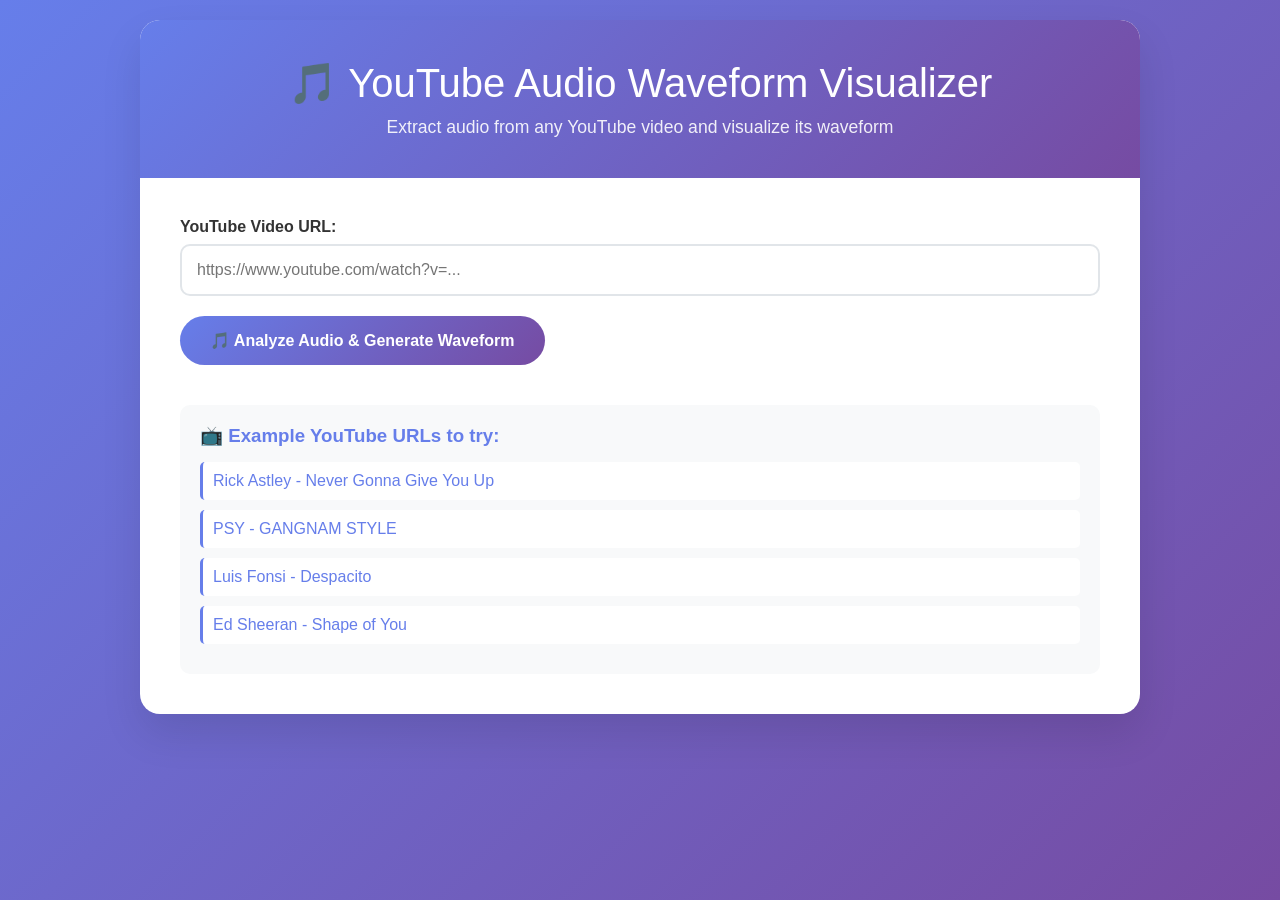
==== templates/index.html @ ccdc2c28 "Initial commit: YouTube Audio Waveform Visualizer Flask App - Complete Flask web application for You" ====
<!DOCTYPE html>
<html lang="en">
<head>
    <meta charset="UTF-8">
    <meta name="viewport" content="width=device-width, initial-scale=1.0">
    <title>🎵 YouTube Audio Waveform Visualizer</title>
    <style>
        * {
            margin: 0;
            padding: 0;
            box-sizing: border-box;
        }

        body {
            font-family: 'Segoe UI', Tahoma, Geneva, Verdana, sans-serif;
            background: linear-gradient(135deg, #667eea 0%, #764ba2 100%);
            min-height: 100vh;
            padding: 20px;
        }

        .container {
            max-width: 1000px;
            margin: 0 auto;
            background: white;
            border-radius: 20px;
            box-shadow: 0 20px 40px rgba(0,0,0,0.1);
            overflow: hidden;
        }

        .header {
            background: linear-gradient(135deg, #667eea 0%, #764ba2 100%);
            color: white;
            padding: 40px;
            text-align: center;
        }

        .header h1 {
            font-size: 2.5em;
            margin-bottom: 10px;
            font-weight: 300;
        }

        .header p {
            font-size: 1.1em;
            opacity: 0.9;
        }

        .content {
            padding: 40px;
        }

        .form-section {
            margin-bottom: 40px;
        }

        .form-group {
            margin-bottom: 20px;
        }

        label {
            display: block;
            margin-bottom: 8px;
            font-weight: 600;
            color: #333;
        }

        input[type="url"] {
            width: 100%;
            padding: 15px;
            border: 2px solid #e1e5e9;
            border-radius: 10px;
            font-size: 16px;
            transition: border-color 0.3s ease;
        }

        input[type="url"]:focus {
            outline: none;
            border-color: #667eea;
            box-shadow: 0 0 0 3px rgba(102, 126, 234, 0.1);
        }

        .btn {
            background: linear-gradient(135deg, #667eea 0%, #764ba2 100%);
            color: white;
            border: none;
            padding: 15px 30px;
            border-radius: 25px;
            font-size: 16px;
            font-weight: 600;
            cursor: pointer;
            transition: all 0.3s ease;
            display: inline-block;
            text-decoration: none;
        }

        .btn:hover {
            transform: translateY(-2px);
            box-shadow: 0 10px 20px rgba(102, 126, 234, 0.3);
        }

        .btn:disabled {
            opacity: 0.6;
            cursor: not-allowed;
            transform: none;
        }

        .loading {
            display: none;
            text-align: center;
            padding: 20px;
            color: #667eea;
        }

        .loading .spinner {
            border: 3px solid #f3f3f3;
            border-top: 3px solid #667eea;
            border-radius: 50%;
            width: 40px;
            height: 40px;
            animation: spin 1s linear infinite;
            margin: 0 auto 15px;
        }

        @keyframes spin {
            0% { transform: rotate(0deg); }
            100% { transform: rotate(360deg); }
        }

        .result-section {
            display: none;
            margin-top: 40px;
            padding: 30px;
            background: #f8f9fa;
            border-radius: 15px;
            border-left: 5px solid #667eea;
        }

        .waveform-container {
            text-align: center;
            margin: 20px 0;
        }

        .waveform-image {
            max-width: 100%;
            border-radius: 10px;
            box-shadow: 0 10px 30px rgba(0,0,0,0.1);
        }

        .audio-info {
            display: grid;
            grid-template-columns: repeat(auto-fit, minmax(200px, 1fr));
            gap: 20px;
            margin-top: 20px;
        }

        .info-card {
            background: white;
            padding: 20px;
            border-radius: 10px;
            text-align: center;
            box-shadow: 0 5px 15px rgba(0,0,0,0.1);
        }

        .info-card h3 {
            color: #667eea;
            margin-bottom: 10px;
            font-size: 1.1em;
        }

        .info-card p {
            font-size: 1.5em;
            font-weight: bold;
            color: #333;
        }

        .error {
            background: #fee;
            color: #c33;
            padding: 15px;
            border-radius: 10px;
            border-left: 5px solid #c33;
            margin-top: 20px;
        }

        .example-urls {
            margin-top: 20px;
            padding: 20px;
            background: #f8f9fa;
            border-radius: 10px;
        }

        .example-urls h3 {
            color: #667eea;
            margin-bottom: 15px;
        }

        .example-urls ul {
            list-style: none;
        }

        .example-urls li {
            margin-bottom: 10px;
            padding: 10px;
            background: white;
            border-radius: 5px;
            border-left: 3px solid #667eea;
        }

        .example-urls a {
            color: #667eea;
            text-decoration: none;
        }

        .example-urls a:hover {
            text-decoration: underline;
        }

        @media (max-width: 768px) {
            .header h1 {
                font-size: 2em;
            }
            
            .content {
                padding: 20px;
            }
            
            .audio-info {
                grid-template-columns: 1fr;
            }
        }
    </style>
</head>
<body>
    <div class="container">
        <div class="header">
            <h1>🎵 YouTube Audio Waveform Visualizer</h1>
            <p>Extract audio from any YouTube video and visualize its waveform</p>
        </div>

        <div class="content">
            <div class="form-section">
                <form id="youtubeForm">
                    <div class="form-group">
                        <label for="youtube_url">YouTube Video URL:</label>
                        <input 
                            type="url" 
                            id="youtube_url" 
                            name="youtube_url" 
                            placeholder="https://www.youtube.com/watch?v=..." 
                            required
                        >
                    </div>
                    <button type="submit" class="btn" id="analyzeBtn">
                        🎵 Analyze Audio & Generate Waveform
                    </button>
                </form>
            </div>

            <div class="loading" id="loading">
                <div class="spinner"></div>
                <p>🎵 Downloading audio and generating waveform...</p>
                <p><small>This may take a few moments depending on the video length</small></p>
            </div>

            <div class="result-section" id="resultSection">
                <h2>🎵 Audio Analysis Results</h2>
                <div class="waveform-container">
                    <img id="waveformImage" class="waveform-image" alt="Audio Waveform">
                </div>
                <div class="audio-info" id="audioInfo">
                    <!-- Audio information will be populated here -->
                </div>
            </div>

            <div class="example-urls">
                <h3>📺 Example YouTube URLs to try:</h3>
                <ul>
                    <li><a href="#" onclick="setUrl('https://www.youtube.com/watch?v=dQw4w9WgXcQ')">Rick Astley - Never Gonna Give You Up</a></li>
                    <li><a href="#" onclick="setUrl('https://www.youtube.com/watch?v=9bZkp7q19f0')">PSY - GANGNAM STYLE</a></li>
                    <li><a href="#" onclick="setUrl('https://www.youtube.com/watch?v=kJQP7kiw5Fk')">Luis Fonsi - Despacito</a></li>
                    <li><a href="#" onclick="setUrl('https://www.youtube.com/watch?v=ZZ5LpwO-An4')">Ed Sheeran - Shape of You</a></li>
                </ul>
            </div>
        </div>
    </div>

    <script>
        // Function to set URL in the input field
        function setUrl(url) {
            document.getElementById('youtube_url').value = url;
        }

        // Handle form submission
        document.getElementById('youtubeForm').addEventListener('submit', async function(e) {
            e.preventDefault();
            
            const form = e.target;
            const submitBtn = document.getElementById('analyzeBtn');
            const loading = document.getElementById('loading');
            const resultSection = document.getElementById('resultSection');
            
            // Get the YouTube URL
            const youtubeUrl = document.getElementById('youtube_url').value;
            
            if (!youtubeUrl) {
                alert('Please enter a YouTube URL');
                return;
            }
            
            // Show loading state
            submitBtn.disabled = true;
            submitBtn.textContent = '⏳ Processing...';
            loading.style.display = 'block';
            resultSection.style.display = 'none';
            
            try {
                // Send request to Flask backend
                const formData = new FormData();
                formData.append('youtube_url', youtubeUrl);
                
                const response = await fetch('/analyze', {
                    method: 'POST',
                    body: formData
                });
                
                const result = await response.json();
                
                if (result.success) {
                    // Display the waveform
                    document.getElementById('waveformImage').src = result.waveform_image + '?t=' + new Date().getTime();
                    
                    // Display audio information
                    const audioInfo = document.getElementById('audioInfo');
                    audioInfo.innerHTML = `
                        <div class="info-card">
                            <h3>Duration</h3>
                            <p>${result.audio_info.duration}s</p>
                        </div>
                        <div class="info-card">
                            <h3>Sample Rate</h3>
                            <p>${result.audio_info.sample_rate.toLocaleString()} Hz</p>
                        </div>
                        <div class="info-card">
                            <h3>Total Samples</h3>
                            <p>${result.audio_info.samples.toLocaleString()}</p>
                        </div>
                        <div class="info-card">
                            <h3>Max Amplitude</h3>
                            <p>${result.audio_info.max_amplitude.toFixed(4)}</p>
                        </div>
                        <div class="info-card">
                            <h3>RMS Energy</h3>
                            <p>${result.audio_info.rms_energy.toFixed(4)}</p>
                        </div>
                    `;
                    
                    resultSection.style.display = 'block';
                } else {
                    // Show error
                    resultSection.innerHTML = `
                        <div class="error">
                            <h3>❌ Error</h3>
                            <p>${result.error}</p>
                        </div>
                    `;
                    resultSection.style.display = 'block';
                }
                
            } catch (error) {
                console.error('Error:', error);
                resultSection.innerHTML = `
                    <div class="error">
                        <h3>❌ Error</h3>
                        <p>Failed to process the YouTube URL. Please try again.</p>
                    </div>
                `;
                resultSection.style.display = 'block';
            } finally {
                // Reset loading state
                submitBtn.disabled = false;
                submitBtn.textContent = '🎵 Analyze Audio & Generate Waveform';
                loading.style.display = 'none';
            }
        });
    </script>
</body>
</html>
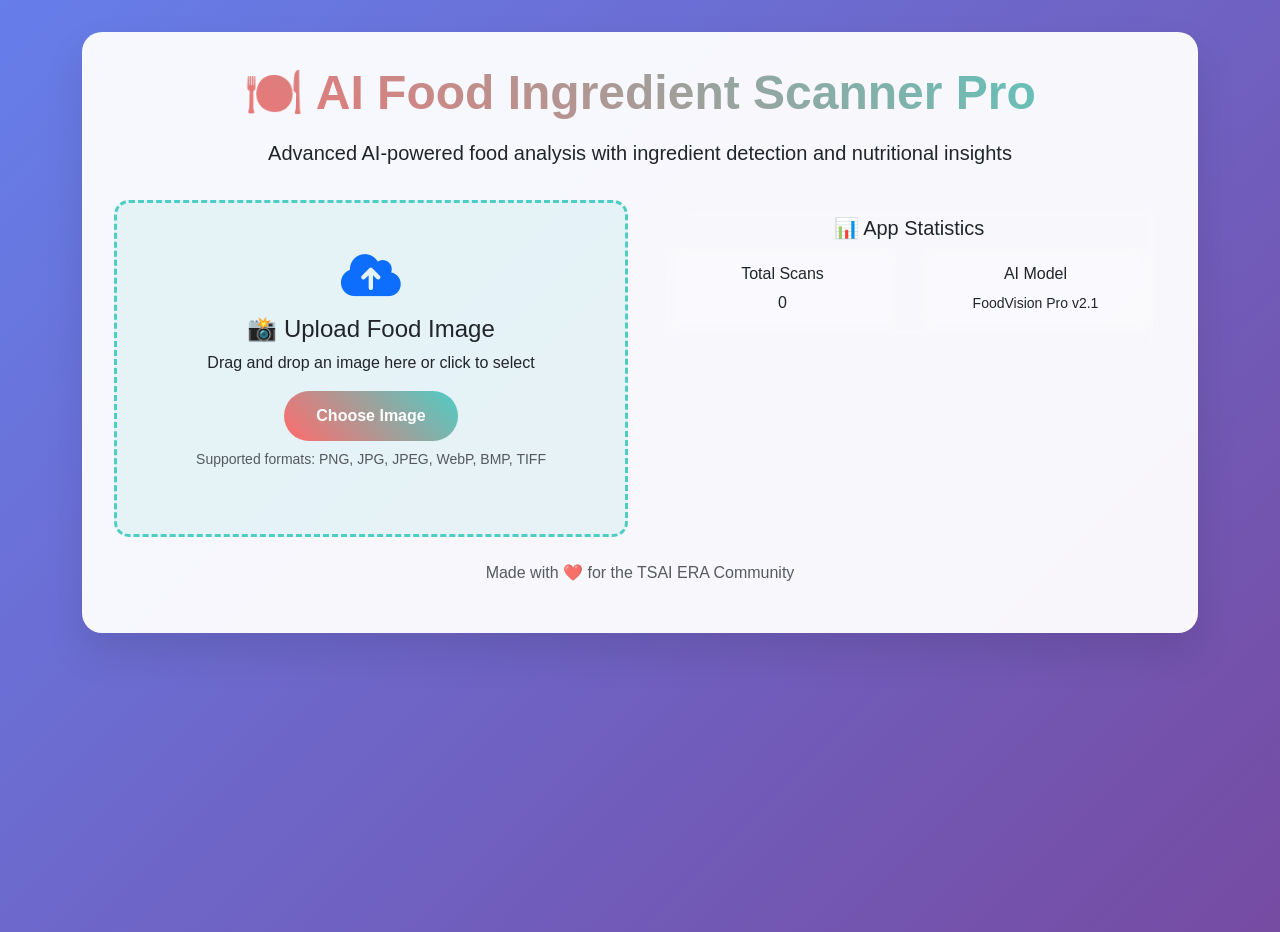
==== commit dcd3fd9f: "Convert to Flask API with Docker support - Complete rewrite with modern architecture" ====
--- a/templates/index.html
+++ b/templates/index.html
@@ -3,385 +3,377 @@
 <head>
     <meta charset="UTF-8">
     <meta name="viewport" content="width=device-width, initial-scale=1.0">
-    <title>🎵 YouTube Audio Waveform Visualizer</title>
+    <title>🍽️ AI Food Ingredient Scanner Pro</title>
+    <link href="https://cdn.jsdelivr.net/npm/bootstrap@5.1.3/dist/css/bootstrap.min.css" rel="stylesheet">
+    <link href="https://cdnjs.cloudflare.com/ajax/libs/font-awesome/6.0.0/css/all.min.css" rel="stylesheet">
     <style>
-        * {
-            margin: 0;
-            padding: 0;
-            box-sizing: border-box;
-        }
-
         body {
-            font-family: 'Segoe UI', Tahoma, Geneva, Verdana, sans-serif;
             background: linear-gradient(135deg, #667eea 0%, #764ba2 100%);
             min-height: 100vh;
-            padding: 20px;
-        }
-
-        .container {
-            max-width: 1000px;
-            margin: 0 auto;
-            background: white;
+            font-family: 'Segoe UI', Tahoma, Geneva, Verdana, sans-serif;
+        }
+        .main-container {
+            background: rgba(255, 255, 255, 0.95);
             border-radius: 20px;
             box-shadow: 0 20px 40px rgba(0,0,0,0.1);
-            overflow: hidden;
-        }
-
+            margin: 2rem 0;
+            padding: 2rem;
+        }
         .header {
-            background: linear-gradient(135deg, #667eea 0%, #764ba2 100%);
+            text-align: center;
+            margin-bottom: 2rem;
+        }
+        .header h1 {
+            background: linear-gradient(45deg, #FF6B6B, #4ECDC4);
+            -webkit-background-clip: text;
+            -webkit-text-fill-color: transparent;
+            font-size: 3rem;
+            font-weight: bold;
+            margin-bottom: 1rem;
+        }
+        .upload-area {
+            border: 3px dashed #4ECDC4;
+            border-radius: 15px;
+            padding: 3rem;
+            text-align: center;
+            background: rgba(78, 205, 196, 0.1);
+            transition: all 0.3s ease;
+            cursor: pointer;
+        }
+        .upload-area:hover {
+            background: rgba(78, 205, 196, 0.2);
+            border-color: #FF6B6B;
+        }
+        .upload-area.dragover {
+            background: rgba(255, 107, 107, 0.2);
+            border-color: #FF6B6B;
+        }
+        .result-card {
+            background: linear-gradient(135deg, #f093fb 0%, #f5576c 100%);
             color: white;
-            padding: 40px;
-            text-align: center;
-        }
-
-        .header h1 {
-            font-size: 2.5em;
-            margin-bottom: 10px;
-            font-weight: 300;
-        }
-
-        .header p {
-            font-size: 1.1em;
-            opacity: 0.9;
-        }
-
-        .content {
-            padding: 40px;
-        }
-
-        .form-section {
-            margin-bottom: 40px;
-        }
-
-        .form-group {
-            margin-bottom: 20px;
-        }
-
-        label {
-            display: block;
-            margin-bottom: 8px;
-            font-weight: 600;
-            color: #333;
-        }
-
-        input[type="url"] {
-            width: 100%;
-            padding: 15px;
-            border: 2px solid #e1e5e9;
+            border-radius: 15px;
+            padding: 2rem;
+            margin: 1rem 0;
+            box-shadow: 0 10px 30px rgba(0,0,0,0.2);
+        }
+        .food-item {
+            background: rgba(255, 255, 255, 0.1);
             border-radius: 10px;
-            font-size: 16px;
-            transition: border-color 0.3s ease;
-        }
-
-        input[type="url"]:focus {
-            outline: none;
-            border-color: #667eea;
-            box-shadow: 0 0 0 3px rgba(102, 126, 234, 0.1);
-        }
-
-        .btn {
-            background: linear-gradient(135deg, #667eea 0%, #764ba2 100%);
-            color: white;
-            border: none;
-            padding: 15px 30px;
-            border-radius: 25px;
-            font-size: 16px;
-            font-weight: 600;
-            cursor: pointer;
-            transition: all 0.3s ease;
+            padding: 1.5rem;
+            margin: 1rem 0;
+            backdrop-filter: blur(10px);
+        }
+        .ingredient-tag {
             display: inline-block;
-            text-decoration: none;
-        }
-
-        .btn:hover {
-            transform: translateY(-2px);
-            box-shadow: 0 10px 20px rgba(102, 126, 234, 0.3);
-        }
-
-        .btn:disabled {
-            opacity: 0.6;
-            cursor: not-allowed;
-            transform: none;
-        }
-
+            background: rgba(255, 255, 255, 0.2);
+            padding: 0.3rem 0.8rem;
+            border-radius: 20px;
+            margin: 0.2rem;
+            font-size: 0.9rem;
+        }
         .loading {
             display: none;
             text-align: center;
-            padding: 20px;
-            color: #667eea;
-        }
-
-        .loading .spinner {
-            border: 3px solid #f3f3f3;
-            border-top: 3px solid #667eea;
+            padding: 2rem;
+        }
+        .spinner {
+            border: 4px solid rgba(255, 255, 255, 0.3);
             border-radius: 50%;
+            border-top: 4px solid #4ECDC4;
             width: 40px;
             height: 40px;
             animation: spin 1s linear infinite;
-            margin: 0 auto 15px;
-        }
-
+            margin: 0 auto 1rem;
+        }
         @keyframes spin {
             0% { transform: rotate(0deg); }
             100% { transform: rotate(360deg); }
         }
-
-        .result-section {
-            display: none;
-            margin-top: 40px;
-            padding: 30px;
-            background: #f8f9fa;
-            border-radius: 15px;
-            border-left: 5px solid #667eea;
-        }
-
-        .waveform-container {
+        .btn-primary {
+            background: linear-gradient(45deg, #FF6B6B, #4ECDC4);
+            border: none;
+            border-radius: 25px;
+            padding: 0.8rem 2rem;
+            font-weight: bold;
+            transition: all 0.3s ease;
+        }
+        .btn-primary:hover {
+            transform: translateY(-2px);
+            box-shadow: 0 5px 15px rgba(0,0,0,0.2);
+        }
+        .stats-card {
+            background: rgba(255, 255, 255, 0.1);
+            border-radius: 10px;
+            padding: 1rem;
             text-align: center;
-            margin: 20px 0;
-        }
-
-        .waveform-image {
-            max-width: 100%;
-            border-radius: 10px;
-            box-shadow: 0 10px 30px rgba(0,0,0,0.1);
-        }
-
-        .audio-info {
-            display: grid;
-            grid-template-columns: repeat(auto-fit, minmax(200px, 1fr));
-            gap: 20px;
-            margin-top: 20px;
-        }
-
-        .info-card {
-            background: white;
-            padding: 20px;
-            border-radius: 10px;
-            text-align: center;
-            box-shadow: 0 5px 15px rgba(0,0,0,0.1);
-        }
-
-        .info-card h3 {
-            color: #667eea;
-            margin-bottom: 10px;
-            font-size: 1.1em;
-        }
-
-        .info-card p {
-            font-size: 1.5em;
-            font-weight: bold;
-            color: #333;
-        }
-
-        .error {
-            background: #fee;
-            color: #c33;
-            padding: 15px;
-            border-radius: 10px;
-            border-left: 5px solid #c33;
-            margin-top: 20px;
-        }
-
-        .example-urls {
-            margin-top: 20px;
-            padding: 20px;
-            background: #f8f9fa;
-            border-radius: 10px;
-        }
-
-        .example-urls h3 {
-            color: #667eea;
-            margin-bottom: 15px;
-        }
-
-        .example-urls ul {
-            list-style: none;
-        }
-
-        .example-urls li {
-            margin-bottom: 10px;
-            padding: 10px;
-            background: white;
-            border-radius: 5px;
-            border-left: 3px solid #667eea;
-        }
-
-        .example-urls a {
-            color: #667eea;
-            text-decoration: none;
-        }
-
-        .example-urls a:hover {
-            text-decoration: underline;
-        }
-
-        @media (max-width: 768px) {
-            .header h1 {
-                font-size: 2em;
-            }
-            
-            .content {
-                padding: 20px;
-            }
-            
-            .audio-info {
-                grid-template-columns: 1fr;
-            }
+            backdrop-filter: blur(10px);
         }
     </style>
 </head>
 <body>
     <div class="container">
-        <div class="header">
-            <h1>🎵 YouTube Audio Waveform Visualizer</h1>
-            <p>Extract audio from any YouTube video and visualize its waveform</p>
-        </div>
-
-        <div class="content">
-            <div class="form-section">
-                <form id="youtubeForm">
-                    <div class="form-group">
-                        <label for="youtube_url">YouTube Video URL:</label>
-                        <input 
-                            type="url" 
-                            id="youtube_url" 
-                            name="youtube_url" 
-                            placeholder="https://www.youtube.com/watch?v=..." 
-                            required
-                        >
-                    </div>
-                    <button type="submit" class="btn" id="analyzeBtn">
-                        🎵 Analyze Audio & Generate Waveform
-                    </button>
-                </form>
+        <div class="main-container">
+            <div class="header">
+                <h1>🍽️ AI Food Ingredient Scanner Pro</h1>
+                <p class="lead">Advanced AI-powered food analysis with ingredient detection and nutritional insights</p>
             </div>
 
-            <div class="loading" id="loading">
-                <div class="spinner"></div>
-                <p>🎵 Downloading audio and generating waveform...</p>
-                <p><small>This may take a few moments depending on the video length</small></p>
-            </div>
-
-            <div class="result-section" id="resultSection">
-                <h2>🎵 Audio Analysis Results</h2>
-                <div class="waveform-container">
-                    <img id="waveformImage" class="waveform-image" alt="Audio Waveform">
+            <div class="row">
+                <div class="col-md-6">
+                    <div class="upload-area" id="uploadArea">
+                        <i class="fas fa-cloud-upload-alt fa-3x text-primary mb-3"></i>
+                        <h4>📸 Upload Food Image</h4>
+                        <p>Drag and drop an image here or click to select</p>
+                        <input type="file" id="fileInput" accept="image/*" style="display: none;">
+                        <button class="btn btn-primary" onclick="document.getElementById('fileInput').click()">
+                            Choose Image
+                        </button>
+                        <p class="small text-muted mt-2">Supported formats: PNG, JPG, JPEG, WebP, BMP, TIFF</p>
+                    </div>
+
+                    <div class="loading" id="loading">
+                        <div class="spinner"></div>
+                        <h5>🤖 AI is analyzing your food image...</h5>
+                        <p>This may take a few seconds</p>
+                    </div>
+
+                    <div id="imagePreview" class="mt-3" style="display: none;">
+                        <img id="previewImg" class="img-fluid rounded" style="max-height: 300px;">
+                    </div>
                 </div>
-                <div class="audio-info" id="audioInfo">
-                    <!-- Audio information will be populated here -->
+
+                <div class="col-md-6">
+                    <div class="stats-card">
+                        <h5>📊 App Statistics</h5>
+                        <div class="row">
+                            <div class="col-6">
+                                <div class="stats-card">
+                                    <h6>Total Scans</h6>
+                                    <span id="totalScans">0</span>
+                                </div>
+                            </div>
+                            <div class="col-6">
+                                <div class="stats-card">
+                                    <h6>AI Model</h6>
+                                    <small>FoodVision Pro v2.1</small>
+                                </div>
+                            </div>
+                        </div>
+                    </div>
+
+                    <div id="results" style="display: none;">
+                        <!-- Results will be populated here -->
+                    </div>
                 </div>
             </div>
 
-            <div class="example-urls">
-                <h3>📺 Example YouTube URLs to try:</h3>
-                <ul>
-                    <li><a href="#" onclick="setUrl('https://www.youtube.com/watch?v=dQw4w9WgXcQ')">Rick Astley - Never Gonna Give You Up</a></li>
-                    <li><a href="#" onclick="setUrl('https://www.youtube.com/watch?v=9bZkp7q19f0')">PSY - GANGNAM STYLE</a></li>
-                    <li><a href="#" onclick="setUrl('https://www.youtube.com/watch?v=kJQP7kiw5Fk')">Luis Fonsi - Despacito</a></li>
-                    <li><a href="#" onclick="setUrl('https://www.youtube.com/watch?v=ZZ5LpwO-An4')">Ed Sheeran - Shape of You</a></li>
-                </ul>
+            <div class="text-center mt-4">
+                <p class="text-muted">Made with ❤️ for the TSAI ERA Community</p>
             </div>
         </div>
     </div>
 
+    <script src="https://cdn.jsdelivr.net/npm/bootstrap@5.1.3/dist/js/bootstrap.bundle.min.js"></script>
     <script>
-        // Function to set URL in the input field
-        function setUrl(url) {
-            document.getElementById('youtube_url').value = url;
-        }
-
-        // Handle form submission
-        document.getElementById('youtubeForm').addEventListener('submit', async function(e) {
+        let totalScans = 0;
+
+        // File input handling
+        document.getElementById('fileInput').addEventListener('change', handleFileSelect);
+        
+        // Drag and drop handling
+        const uploadArea = document.getElementById('uploadArea');
+        
+        uploadArea.addEventListener('dragover', (e) => {
             e.preventDefault();
-            
-            const form = e.target;
-            const submitBtn = document.getElementById('analyzeBtn');
-            const loading = document.getElementById('loading');
-            const resultSection = document.getElementById('resultSection');
-            
-            // Get the YouTube URL
-            const youtubeUrl = document.getElementById('youtube_url').value;
-            
-            if (!youtubeUrl) {
-                alert('Please enter a YouTube URL');
+            uploadArea.classList.add('dragover');
+        });
+        
+        uploadArea.addEventListener('dragleave', () => {
+            uploadArea.classList.remove('dragover');
+        });
+        
+        uploadArea.addEventListener('drop', (e) => {
+            e.preventDefault();
+            uploadArea.classList.remove('dragover');
+            const files = e.dataTransfer.files;
+            if (files.length > 0) {
+                handleFile(files[0]);
+            }
+        });
+
+        function handleFileSelect(event) {
+            const file = event.target.files[0];
+            if (file) {
+                handleFile(file);
+            }
+        }
+
+        function handleFile(file) {
+            // Validate file type
+            const allowedTypes = ['image/png', 'image/jpeg', 'image/jpg', 'image/webp', 'image/bmp', 'image/tiff'];
+            if (!allowedTypes.includes(file.type)) {
+                alert('Please select a valid image file (PNG, JPG, JPEG, WebP, BMP, TIFF)');
                 return;
             }
-            
-            // Show loading state
-            submitBtn.disabled = true;
-            submitBtn.textContent = '⏳ Processing...';
-            loading.style.display = 'block';
-            resultSection.style.display = 'none';
-            
+
+            // Validate file size (16MB max)
+            if (file.size > 16 * 1024 * 1024) {
+                alert('File size too large. Maximum size is 16MB.');
+                return;
+            }
+
+            // Show preview
+            const reader = new FileReader();
+            reader.onload = function(e) {
+                document.getElementById('previewImg').src = e.target.result;
+                document.getElementById('imagePreview').style.display = 'block';
+            };
+            reader.readAsDataURL(file);
+
+            // Analyze image
+            analyzeImage(file);
+        }
+
+        async function analyzeImage(file) {
+            const formData = new FormData();
+            formData.append('file', file);
+
+            // Show loading
+            document.getElementById('loading').style.display = 'block';
+            document.getElementById('results').style.display = 'none';
+
             try {
-                // Send request to Flask backend
-                const formData = new FormData();
-                formData.append('youtube_url', youtubeUrl);
-                
-                const response = await fetch('/analyze', {
+                const response = await fetch('/api/analyze', {
                     method: 'POST',
                     body: formData
                 });
-                
+
                 const result = await response.json();
-                
+
+                // Hide loading
+                document.getElementById('loading').style.display = 'none';
+
                 if (result.success) {
-                    // Display the waveform
-                    document.getElementById('waveformImage').src = result.waveform_image + '?t=' + new Date().getTime();
+                    displayResults(result);
+                    totalScans++;
+                    document.getElementById('totalScans').textContent = totalScans;
+                } else {
+                    alert('Error: ' + result.error);
+                }
+            } catch (error) {
+                document.getElementById('loading').style.display = 'none';
+                alert('Error analyzing image: ' + error.message);
+            }
+        }
+
+        function displayResults(result) {
+            const resultsDiv = document.getElementById('results');
+            resultsDiv.style.display = 'block';
+
+            let html = `
+                <div class="result-card">
+                    <h4>🎯 AI Analysis Results</h4>
+                    <div class="row mb-3">
+                        <div class="col-4">
+                            <div class="stats-card">
+                                <h6>Foods Detected</h6>
+                                <span>${result.total_foods}</span>
+                            </div>
+                        </div>
+                        <div class="col-4">
+                            <div class="stats-card">
+                                <h6>Processing Time</h6>
+                                <span>${result.processing_time}s</span>
+                            </div>
+                        </div>
+                        <div class="col-4">
+                            <div class="stats-card">
+                                <h6>AI Model</h6>
+                                <small>${result.ai_model}</small>
+                            </div>
+                        </div>
+                    </div>
+            `;
+
+            if (result.foods && result.foods.length > 0) {
+                result.foods.forEach(food => {
+                    const healthColor = food.health_score > 7 ? '🟢' : food.health_score > 5 ? '🟡' : '🔴';
                     
-                    // Display audio information
-                    const audioInfo = document.getElementById('audioInfo');
-                    audioInfo.innerHTML = `
-                        <div class="info-card">
-                            <h3>Duration</h3>
-                            <p>${result.audio_info.duration}s</p>
-                        </div>
-                        <div class="info-card">
-                            <h3>Sample Rate</h3>
-                            <p>${result.audio_info.sample_rate.toLocaleString()} Hz</p>
-                        </div>
-                        <div class="info-card">
-                            <h3>Total Samples</h3>
-                            <p>${result.audio_info.samples.toLocaleString()}</p>
-                        </div>
-                        <div class="info-card">
-                            <h3>Max Amplitude</h3>
-                            <p>${result.audio_info.max_amplitude.toFixed(4)}</p>
-                        </div>
-                        <div class="info-card">
-                            <h3>RMS Energy</h3>
-                            <p>${result.audio_info.rms_energy.toFixed(4)}</p>
+                    html += `
+                        <div class="food-item">
+                            <h5>🍕 ${food.name} (${(food.confidence * 100).toFixed(1)}% confidence)</h5>
+                            
+                            <div class="mb-3">
+                                <h6>📋 Ingredients:</h6>
+                                ${food.ingredients.map(ingredient => 
+                                    `<span class="ingredient-tag">${ingredient}</span>`
+                                ).join('')}
+                            </div>
+                            
+                            <div class="row mb-3">
+                                <div class="col-2">
+                                    <div class="stats-card">
+                                        <h6>Calories</h6>
+                                        <span>${food.nutrition.calories}</span>
+                                    </div>
+                                </div>
+                                <div class="col-2">
+                                    <div class="stats-card">
+                                        <h6>Protein</h6>
+                                        <span>${food.nutrition.protein}g</span>
+                                    </div>
+                                </div>
+                                <div class="col-2">
+                                    <div class="stats-card">
+                                        <h6>Carbs</h6>
+                                        <span>${food.nutrition.carbs}g</span>
+                                    </div>
+                                </div>
+                                <div class="col-2">
+                                    <div class="stats-card">
+                                        <h6>Fat</h6>
+                                        <span>${food.nutrition.fat}g</span>
+                                    </div>
+                                </div>
+                                <div class="col-2">
+                                    <div class="stats-card">
+                                        <h6>Fiber</h6>
+                                        <span>${food.nutrition.fiber}g</span>
+                                    </div>
+                                </div>
+                                <div class="col-2">
+                                    <div class="stats-card">
+                                        <h6>Health</h6>
+                                        <span>${healthColor} ${food.health_score}/10</span>
+                                    </div>
+                                </div>
+                            </div>
+                            
+                            ${food.allergens.length > 0 ? 
+                                `<div class="alert alert-warning">
+                                    <strong>⚠️ Allergens:</strong> ${food.allergens.join(', ')}
+                                </div>` : ''
+                            }
                         </div>
                     `;
-                    
-                    resultSection.style.display = 'block';
-                } else {
-                    // Show error
-                    resultSection.innerHTML = `
-                        <div class="error">
-                            <h3>❌ Error</h3>
-                            <p>${result.error}</p>
-                        </div>
-                    `;
-                    resultSection.style.display = 'block';
-                }
-                
-            } catch (error) {
-                console.error('Error:', error);
-                resultSection.innerHTML = `
-                    <div class="error">
-                        <h3>❌ Error</h3>
-                        <p>Failed to process the YouTube URL. Please try again.</p>
-                    </div>
-                `;
-                resultSection.style.display = 'block';
-            } finally {
-                // Reset loading state
-                submitBtn.disabled = false;
-                submitBtn.textContent = '🎵 Analyze Audio & Generate Waveform';
-                loading.style.display = 'none';
-            }
-        });
+                });
+            } else {
+                html += '<div class="alert alert-info">No food items detected in the image.</div>';
+            }
+
+            html += '</div>';
+            resultsDiv.innerHTML = html;
+        }
+
+        // Check API health on load
+        fetch('/api/health')
+            .then(response => response.json())
+            .then(data => {
+                console.log('API Health:', data);
+            })
+            .catch(error => {
+                console.error('API Health Check Failed:', error);
+            });
     </script>
 </body>
 </html>
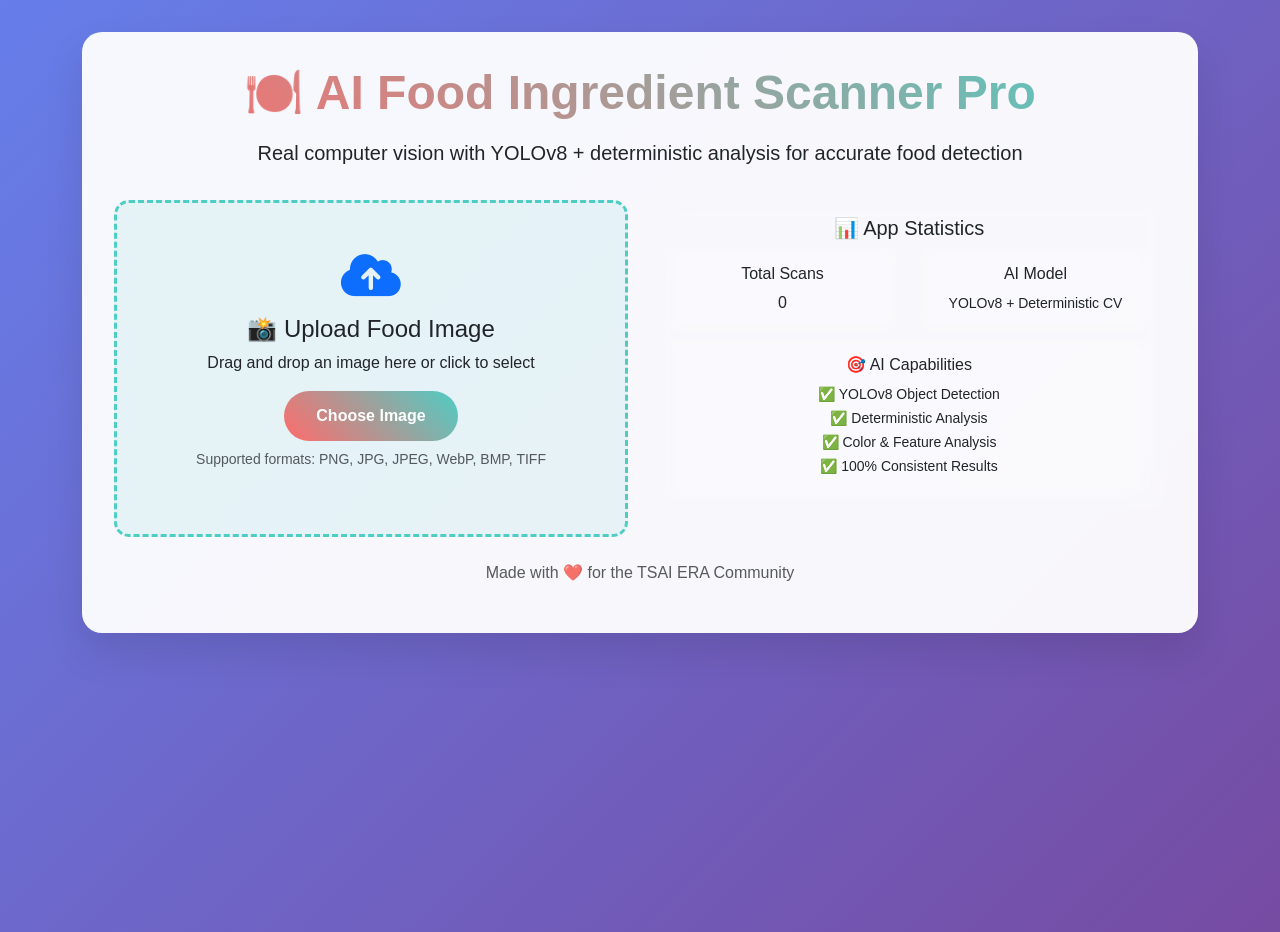
==== commit 82b1b0ec: "Update HTML template with accurate AI model information" ====
--- a/templates/index.html
+++ b/templates/index.html
@@ -115,7 +115,7 @@
         <div class="main-container">
             <div class="header">
                 <h1>🍽️ AI Food Ingredient Scanner Pro</h1>
-                <p class="lead">Advanced AI-powered food analysis with ingredient detection and nutritional insights</p>
+                <p class="lead">Real computer vision with YOLOv8 + deterministic analysis for accurate food detection</p>
             </div>
 
             <div class="row">
@@ -133,8 +133,8 @@
 
                     <div class="loading" id="loading">
                         <div class="spinner"></div>
-                        <h5>🤖 AI is analyzing your food image...</h5>
-                        <p>This may take a few seconds</p>
+                        <h5>🤖 YOLOv8 + CV Pipeline analyzing...</h5>
+                        <p>Real computer vision processing your image</p>
                     </div>
 
                     <div id="imagePreview" class="mt-3" style="display: none;">
@@ -155,7 +155,20 @@
                             <div class="col-6">
                                 <div class="stats-card">
                                     <h6>AI Model</h6>
-                                    <small>FoodVision Pro v2.1</small>
+                                    <small>YOLOv8 + Deterministic CV</small>
+                                </div>
+                            </div>
+                        </div>
+                        <div class="row mt-2">
+                            <div class="col-12">
+                                <div class="stats-card">
+                                    <h6>🎯 AI Capabilities</h6>
+                                    <small>
+                                        ✅ YOLOv8 Object Detection<br>
+                                        ✅ Deterministic Analysis<br>
+                                        ✅ Color & Feature Analysis<br>
+                                        ✅ 100% Consistent Results
+                                    </small>
                                 </div>
                             </div>
                         </div>
@@ -290,6 +303,7 @@
                             <div class="stats-card">
                                 <h6>AI Model</h6>
                                 <small>${result.ai_model}</small>
+                                ${result.yolo_available ? '<br><span class="badge bg-success">YOLO Active</span>' : '<br><span class="badge bg-warning">CV Analysis</span>'}
                             </div>
                         </div>
                     </div>
@@ -302,6 +316,7 @@
                     html += `
                         <div class="food-item">
                             <h5>🍕 ${food.name} (${(food.confidence * 100).toFixed(1)}% confidence)</h5>
+                            ${food.detection_method ? `<small class="text-muted">Detection: ${food.detection_method}</small><br>` : ''}
                             
                             <div class="mb-3">
                                 <h6>📋 Ingredients:</h6>
